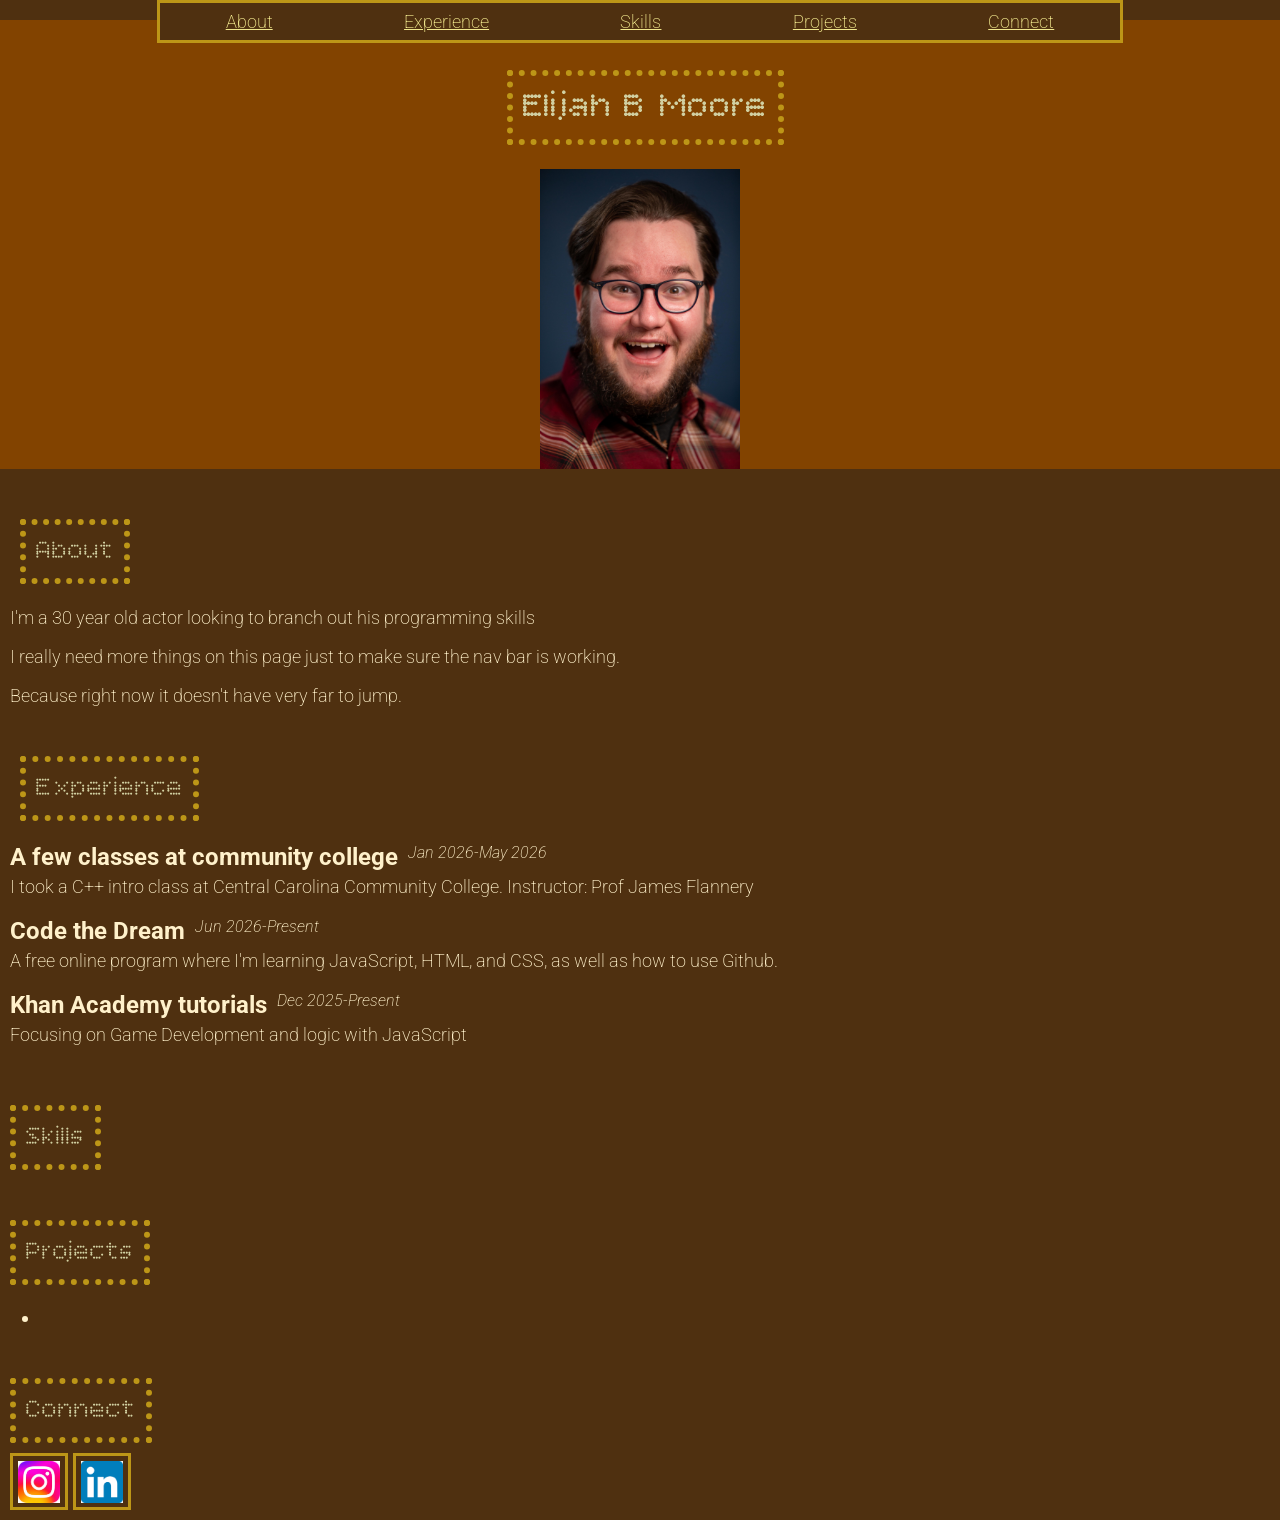
==== index.html @ 17578861 "Major changes to format, experience, contact, navbar." ====
<!DOCTYPE html>
<html>
    <head>
        <title> Elijah B Moore's Portfolio</title>
        <meta name="description" content="The first website made with CTD">
        <meta name="author" content="Elijah B Moore">
        <link href="css/index.css" rel="stylesheet">
        <link href="https://fonts.googleapis.com/css2?family=Bitcount+Prop+Single:wght@100..900&display=swap" rel="stylesheet">
        <link href="https://fonts.googleapis.com/css2?family=Roboto:ital,wght@0,100..900;1,100..900&display=swap" rel="stylesheet">
        
    </head>
    <body>
        <div class="header">
            <h1 class="sectionHeading"> Elijah B Moore</h1>
            <nav class="navbar">
            <div><a href="#About">About</a></div>
            <div><a href="#Experience">Experience</a></div>
            <div><a href="#Skills">Skills</a></div>
            <div><a href="#Projects">Projects</a></div>
            <div><a href="#Connect">Connect</a></div>
            </nav>
            <img src="pictures\6T5A7330.jpg" alt="Elijah Headshot" width="200" height="300">
        </div>

        <div class="main">
            <section id="About">
                <h2 class="sectionHeading">About</h2>
                <p>I'm a 30 year old actor looking to branch out his programming skills</p>
                <p> I really need more things on this page just to make sure the nav bar is working.</p>
                <p> Because right now it doesn't have very far to jump.</p>
            </section>
            <div >
            <section id="Experience">
                <h2 class="sectionHeading">Experience</h2>
                <div  class="experience">
                    <div class="indExperience">
                        <div  class="experienceTitle">A few classes at community college</div>
                        <div class="experienceDates">Jan 2026-May 2026</div>
                        <div class="experienceDesc">I took a C++ intro class at Central Carolina Community College. Instructor: Prof James Flannery</div>
                    </div>
                    <div class="indExperience">
                        <div  class="experienceTitle">Code the Dream</div>
                        <div class="experienceDates">Jun 2026-Present</div>
                        <div class="experienceDesc">A free online program where I'm learning JavaScript, HTML, and CSS, as well as how to use Github.</div>
                    </div>
                    <div class="indExperience">
                        <div  class="experienceTitle">Khan Academy tutorials</div>
                        <div class="experienceDates">Dec 2025-Present</div>
                        <div class="experienceDesc">Focusing on Game Development and logic with JavaScript</div>
                    </div>
                </div>
            </section>
            </div>
        </div>

        <div class="Skills">
            <section id="Skills">
                <h2 class="sectionHeading">Skills</h2>
            </section>
        </div>

        <div class="Projects">
            <section id="Projects">
                <h2 class="sectionHeading">Projects</h2>
                <ul>
                    <li></li>
                </ul>
            </section>
        </div>
        
        <section id="Connect">
            <h2 class="sectionHeading" id="connectHeading">Connect</h2>
            <div id="connectLinks">
            <a href="https://www.instagram.com/elijah.b.moore/?hl=en"><img src="pictures/insta logo.jpg" alt="Instagram" style="width:42px;height:42px;"></a>
            <a href="https://www.linkedin.com/in/elijahm/"><img src="pictures/linkedin logo.png" alt="Linkedin" style="width:42px;height:42px;"></a>
            </div>
        </section>
    </body>
</html>
---- css/index.css ----
body {
    background-color: #4F3010;
    margin:0;
    color: #fff1cb;
    font-family: "Roboto", sans-serif;
    font-optical-sizing: auto;
    font-size:large;
    font-weight: 200;
    font-style: normal;
    font-variation-settings: "wdth" 100;
}
a {
    color: khaki;
}
h1{
    font-family:"Bitcount Prop Single", system-ui;
    text-align:center;
    margin-left: 50px;
    font-weight:400;
}

h2{
    font-family:"Bitcount Prop Single", system-ui;
    font-weight:300;
    margin-left: 50px;
}

#connectHeading{
    margin-bottom:5px;
}

#connectLinks{
    display:flex;
    margin:10px;
}

#connectLinks > a{
    padding:5px;
    padding-bottom:0;
    margin-right:5px;

    border-color:#bd9617;
    border-width:2;
    border-style:solid;
    width:fit-content;
}

.sectionHeading{
    width:fit-content;
    color:rgb(209, 208, 162);
    border-color:#bd9617;
    border-width:6px;
    border-style: dotted;
    padding:10px;
    margin-top:50px;
    margin-left:10px;

}

.header{
    background-color: #824300;
    align-items:center;
    display:flex;
    flex-direction:column;
    margin-top:20px;
}
.main{
    margin-left:10px;
}

/* Container for individual experiences */
.indExperience{
    display:flex;
    margin-bottom:10px;
    flex-wrap:wrap;
    width:800px;
}

.experienceTitle{
    font-weight:bold;
    font-size:24px;
    padding-right:10px;
    margin-bottom:5px;
}
.experienceDates{
    font-style:italic;
    font-size: 16px;
}
 .experienceDesc{

    margin-bottom:10px;
 }

.navbar{
    display: flex;
    background-color:#4F3010;
    justify-content: space-around;
    border-color:#bd9617;
    border-width:2;
    border-style:solid;

    position:fixed;
    top:0;
    width:75%;
}
.navbar > div{
    border-color:#4F3010;
    border-width:1;
    border-style:solid;
    padding:5px 10px;;
}
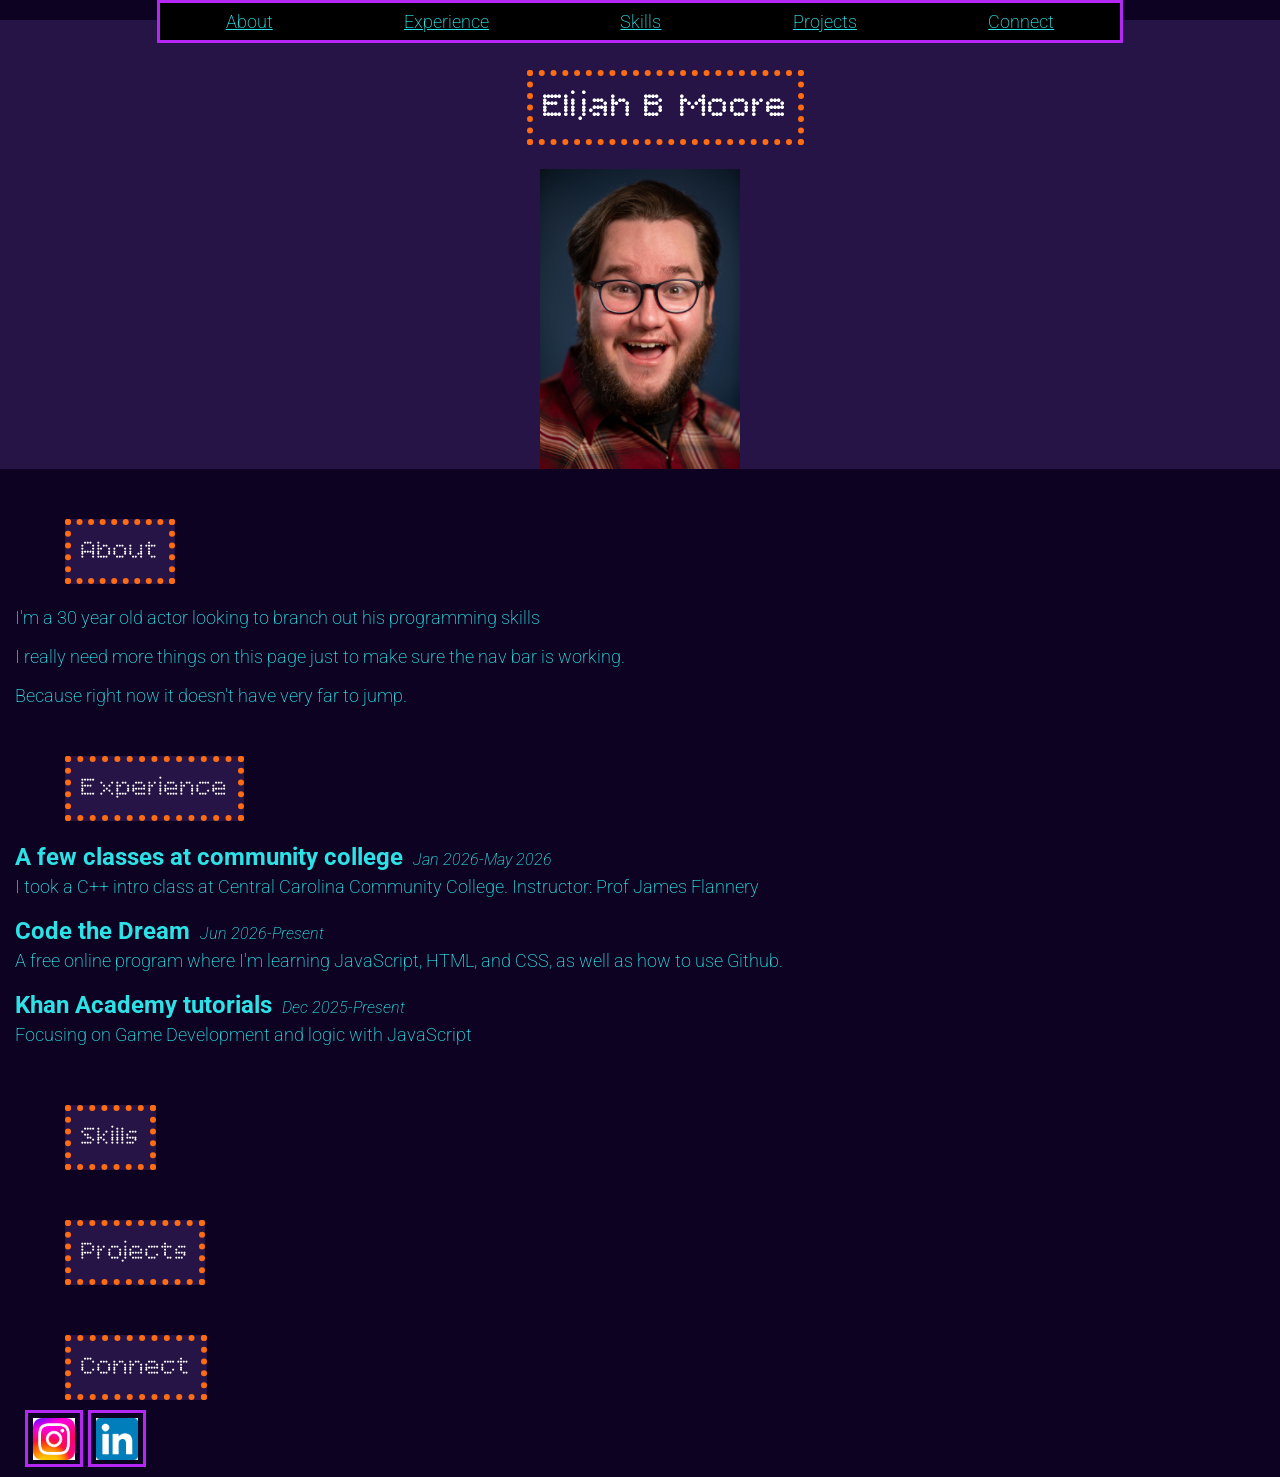
==== commit 5ae54068: "changed color scheme, fixed margins" ====
--- a/index.html
+++ b/index.html
@@ -51,7 +51,7 @@
                 </div>
             </section>
             </div>
-        </div>
+        
 
         <div class="Skills">
             <section id="Skills">
@@ -63,7 +63,6 @@
             <section id="Projects">
                 <h2 class="sectionHeading">Projects</h2>
                 <ul>
-                    <li></li>
                 </ul>
             </section>
         </div>
@@ -75,5 +74,6 @@
             <a href="https://www.linkedin.com/in/elijahm/"><img src="pictures/linkedin logo.png" alt="Linkedin" style="width:42px;height:42px;"></a>
             </div>
         </section>
+        </div>
     </body>
 </html>
--- a/css/index.css
+++ b/css/index.css
@@ -1,7 +1,7 @@
 body {
-    background-color: #4F3010;
+    background-color: #0D0221;
     margin:0;
-    color: #fff1cb;
+    color: #2DE2E6;
     font-family: "Roboto", sans-serif;
     font-optical-sizing: auto;
     font-size:large;
@@ -10,13 +10,14 @@
     font-variation-settings: "wdth" 100;
 }
 a {
-    color: khaki;
+    color: #2DE2E6;
 }
 h1{
     font-family:"Bitcount Prop Single", system-ui;
     text-align:center;
     margin-left: 50px;
     font-weight:400;
+    
 }
 
 h2{
@@ -39,7 +40,7 @@
     padding-bottom:0;
     margin-right:5px;
 
-    border-color:#bd9617;
+    border-color:#B527F2;
     border-width:2;
     border-style:solid;
     width:fit-content;
@@ -47,25 +48,27 @@
 
 .sectionHeading{
     width:fit-content;
-    color:rgb(209, 208, 162);
-    border-color:#bd9617;
+    background-color:#261447;
+    color:white;
+    border-color:#FF6C11;
     border-width:6px;
     border-style: dotted;
     padding:10px;
     margin-top:50px;
-    margin-left:10px;
+
 
 }
 
+.main{
+        margin-left:15px;
+}
+
 .header{
-    background-color: #824300;
+    background-color: #261447;
     align-items:center;
     display:flex;
     flex-direction:column;
     margin-top:20px;
-}
-.main{
-    margin-left:10px;
 }
 
 /* Container for individual experiences */
@@ -74,6 +77,7 @@
     margin-bottom:10px;
     flex-wrap:wrap;
     width:800px;
+
 }
 
 .experienceTitle{
@@ -85,6 +89,7 @@
 .experienceDates{
     font-style:italic;
     font-size: 16px;
+    padding-top:7px;
 }
  .experienceDesc{
 
@@ -93,9 +98,9 @@
 
 .navbar{
     display: flex;
-    background-color:#4F3010;
+    background-color:black;
     justify-content: space-around;
-    border-color:#bd9617;
+    border-color:#B527F2;
     border-width:2;
     border-style:solid;
 
@@ -104,7 +109,7 @@
     width:75%;
 }
 .navbar > div{
-    border-color:#4F3010;
+    border-color:black;
     border-width:1;
     border-style:solid;
     padding:5px 10px;;
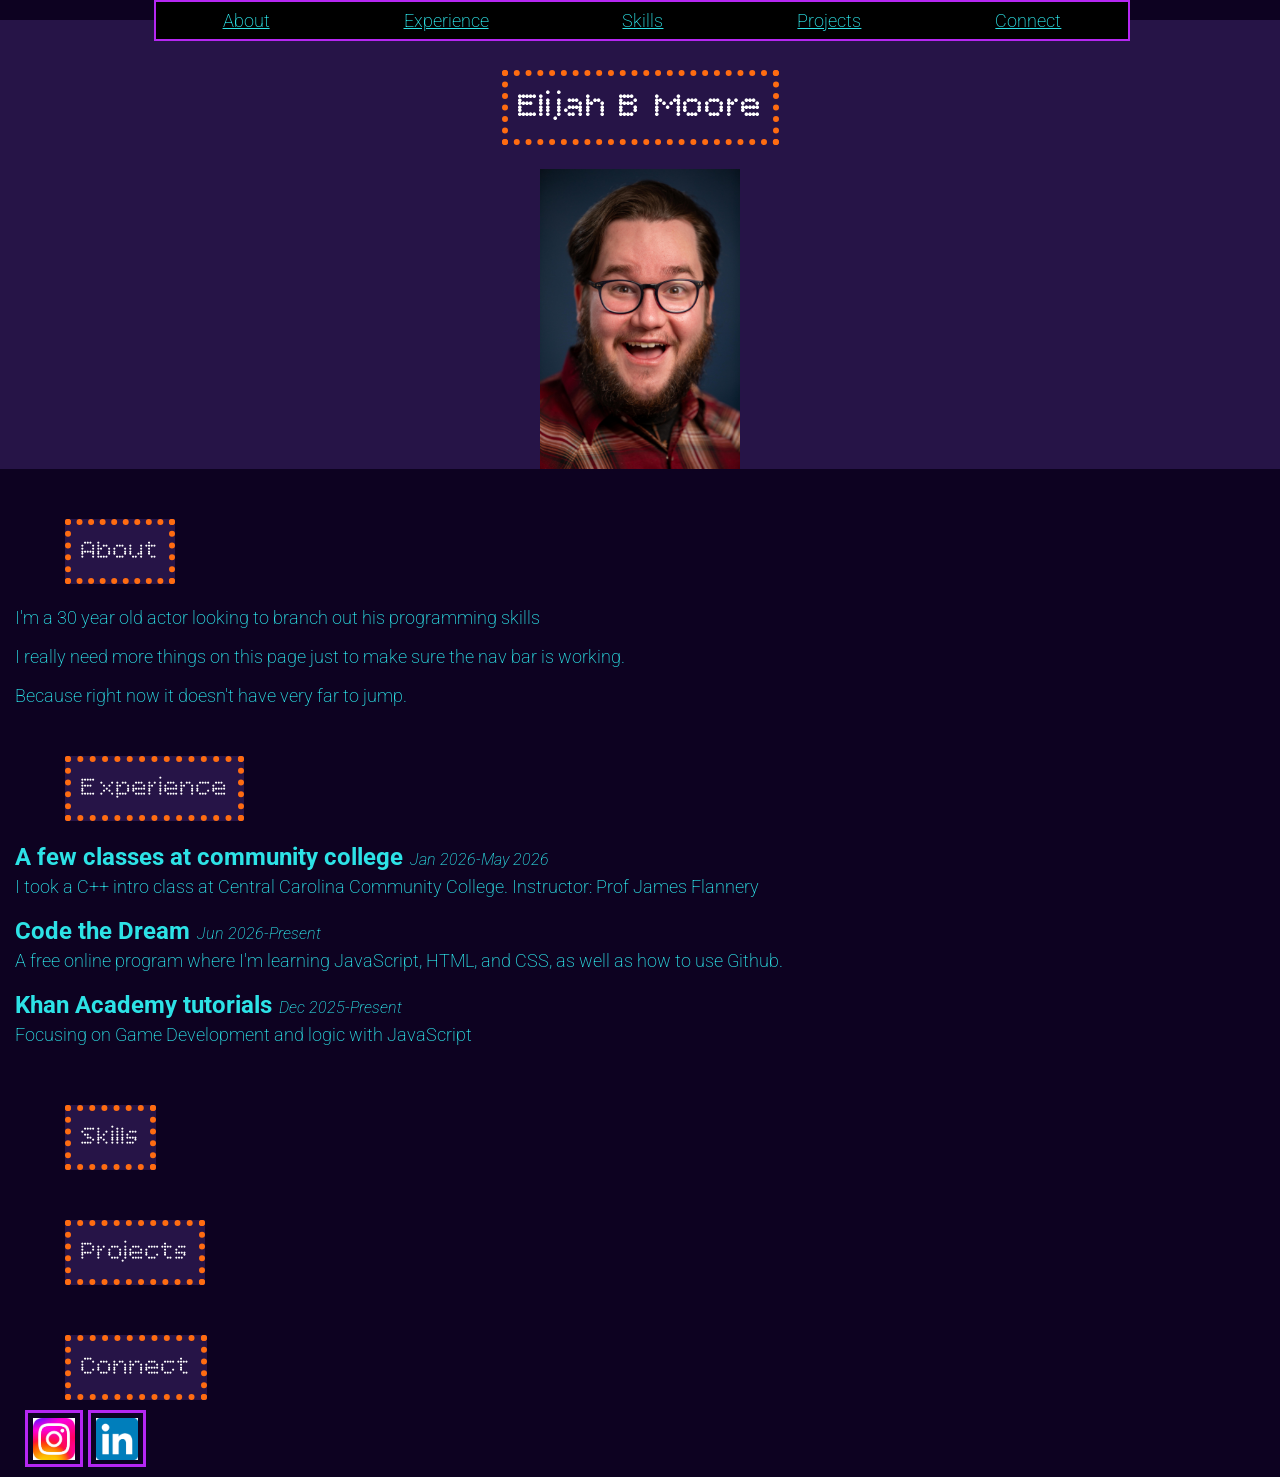
==== commit f928915d: "small changes" ====
--- a/index.html
+++ b/index.html
@@ -70,8 +70,8 @@
         <section id="Connect">
             <h2 class="sectionHeading" id="connectHeading">Connect</h2>
             <div id="connectLinks">
-            <a href="https://www.instagram.com/elijah.b.moore/?hl=en"><img src="pictures/insta logo.jpg" alt="Instagram" style="width:42px;height:42px;"></a>
-            <a href="https://www.linkedin.com/in/elijahm/"><img src="pictures/linkedin logo.png" alt="Linkedin" style="width:42px;height:42px;"></a>
+            <a href="https://www.instagram.com/elijah.b.moore/?hl=en" target="_blank" rel="noopener noreferrer"><img src="pictures/insta logo.jpg" alt="Instagram" style="width:42px;height:42px;"></a>
+            <a href="https://www.linkedin.com/in/elijahm/" target="_blank" rel="noopener noreferrer"><img src="pictures/linkedin logo.png" alt="Linkedin" style="width:42px;height:42px;"></a>
             </div>
         </section>
         </div>
--- a/css/index.css
+++ b/css/index.css
@@ -1,3 +1,9 @@
+/* COLOR PALETTE
+Header: purple/#261447
+Body Background: Dark Purple/#0D0221
+Box borders: Orange/ #FF6C11
+body text: Cyan/ #2De2E6 */
+
 body {
     background-color: #0D0221;
     margin:0;
@@ -15,7 +21,6 @@
 h1{
     font-family:"Bitcount Prop Single", system-ui;
     text-align:center;
-    margin-left: 50px;
     font-weight:400;
     
 }
@@ -83,7 +88,7 @@
 .experienceTitle{
     font-weight:bold;
     font-size:24px;
-    padding-right:10px;
+    padding-right:7px;
     margin-bottom:5px;
 }
 .experienceDates{
@@ -98,15 +103,17 @@
 
 .navbar{
     display: flex;
+    align-items: center;
     background-color:black;
     justify-content: space-around;
     border-color:#B527F2;
-    border-width:2;
+    border-width:2px;
     border-style:solid;
 
     position:fixed;
     top:0;
-    width:75%;
+    width:76%;
+    left:12%;
 }
 .navbar > div{
     border-color:black;
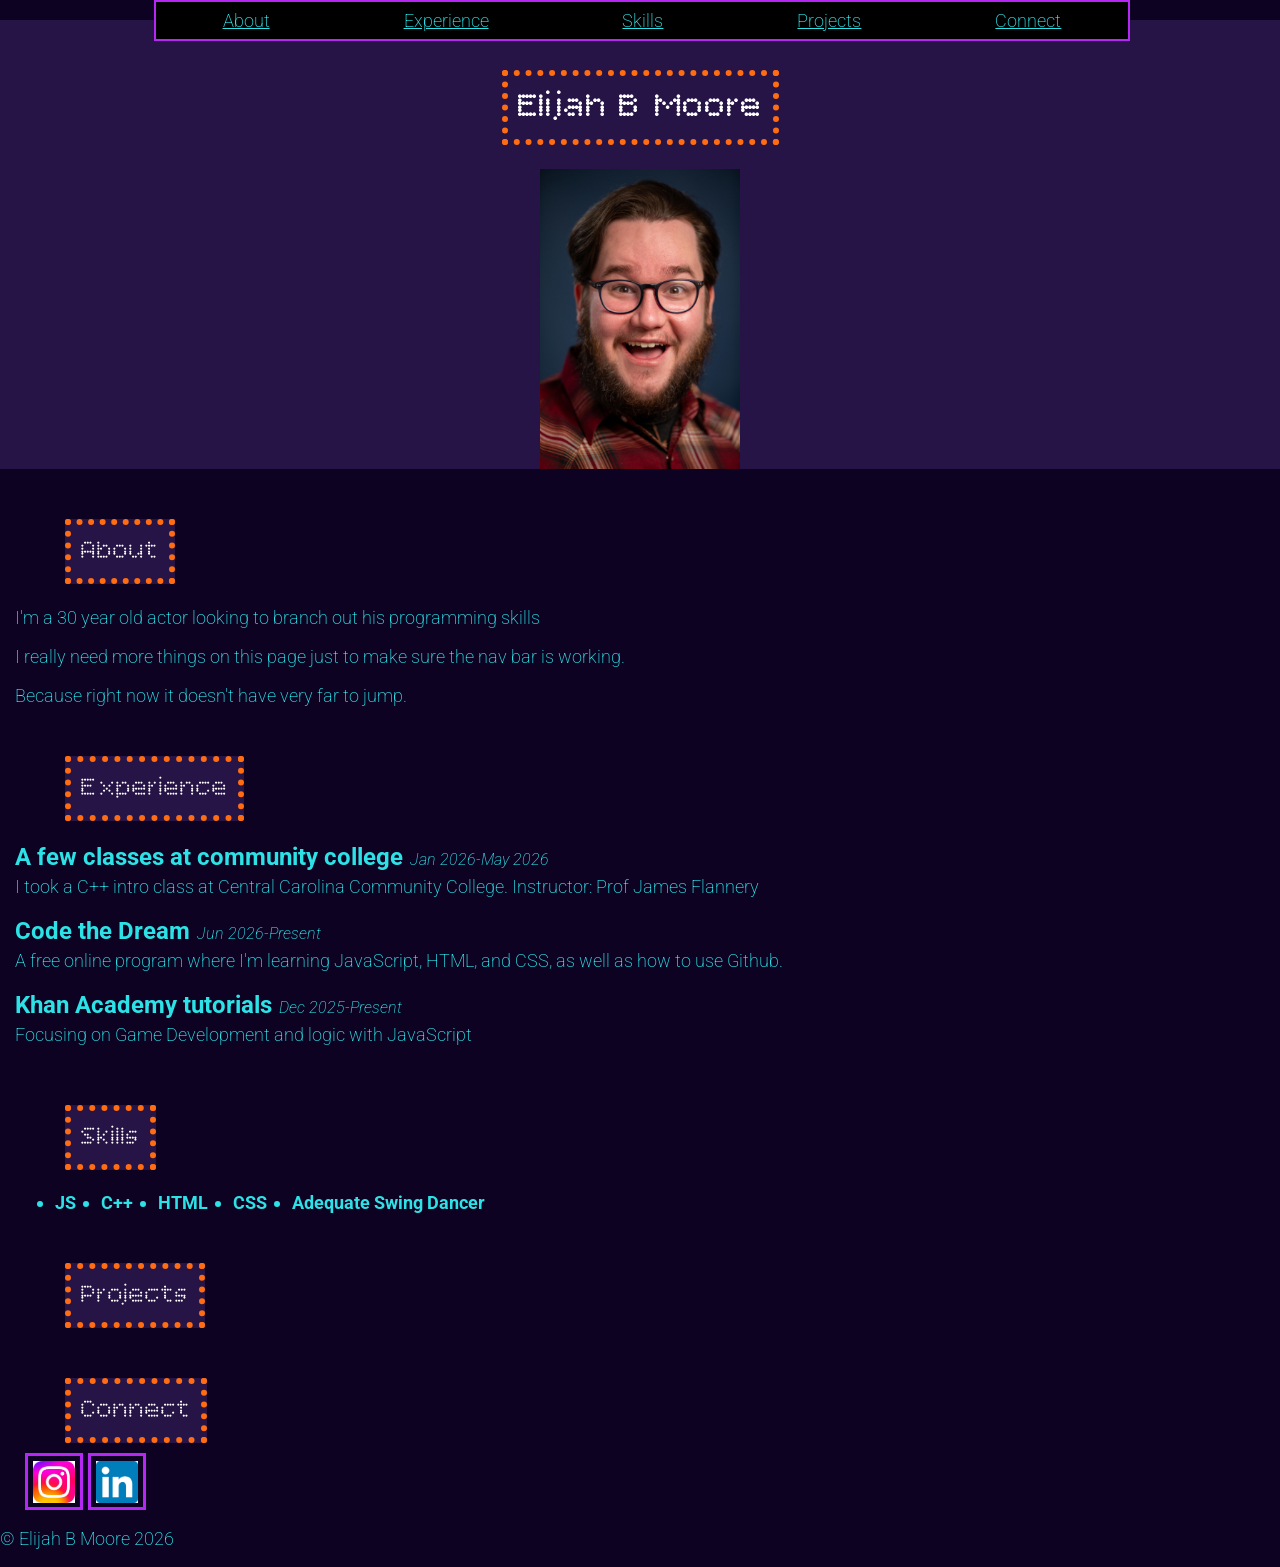
==== commit ba167cf8: "created footer, added skills to skills, updated flexboxes for skills and experience" ====
--- a/index.html
+++ b/index.html
@@ -34,19 +34,31 @@
                 <h2 class="sectionHeading">Experience</h2>
                 <div  class="experience">
                     <div class="indExperience">
-                        <div  class="experienceTitle">A few classes at community college</div>
-                        <div class="experienceDates">Jan 2026-May 2026</div>
-                        <div class="experienceDesc">I took a C++ intro class at Central Carolina Community College. Instructor: Prof James Flannery</div>
+                        <div class="row">
+                            <div  class="experienceTitle">A few classes at community college</div>
+                            <div class="experienceDates">Jan 2026-May 2026</div>
+                        </div>
+                        <div class="column">
+                            <div class="experienceDesc">I took a C++ intro class at Central Carolina Community College. Instructor: Prof James Flannery</div>
+                        </div>
                     </div>
                     <div class="indExperience">
-                        <div  class="experienceTitle">Code the Dream</div>
-                        <div class="experienceDates">Jun 2026-Present</div>
-                        <div class="experienceDesc">A free online program where I'm learning JavaScript, HTML, and CSS, as well as how to use Github.</div>
+                        <div class="row">
+                            <div  class="experienceTitle">Code the Dream</div>
+                            <div class="experienceDates">Jun 2026-Present</div>
+                        </div>
+                        <div class="column">
+                            <div class="experienceDesc">A free online program where I'm learning JavaScript, HTML, and CSS, as well as how to use Github.</div>
+                        </div>
                     </div>
                     <div class="indExperience">
+                        <div class="row">
                         <div  class="experienceTitle">Khan Academy tutorials</div>
                         <div class="experienceDates">Dec 2025-Present</div>
+                        </div>
+                        <div class="column">
                         <div class="experienceDesc">Focusing on Game Development and logic with JavaScript</div>
+                        </div>
                     </div>
                 </div>
             </section>
@@ -56,6 +68,8 @@
         <div class="Skills">
             <section id="Skills">
                 <h2 class="sectionHeading">Skills</h2>
+                <ul>
+                </ul>
             </section>
         </div>
 
@@ -75,5 +89,9 @@
             </div>
         </section>
         </div>
+
+        <footer></footer>
+
+        <script src="js/index.js"></script>
     </body>
 </html>
--- a/css/index.css
+++ b/css/index.css
@@ -81,7 +81,7 @@
     display:flex;
     margin-bottom:10px;
     flex-wrap:wrap;
-    width:800px;
+    width:100%;
 
 }
 
@@ -99,6 +99,18 @@
  .experienceDesc{
 
     margin-bottom:10px;
+ }
+ .row{
+    display:flex;
+    flex-direction:row;
+    flex-wrap:wrap;
+    width:100%;
+ }
+ .column{
+    display:flex;
+    flex-direction: column;
+    flex-basis:100%;
+    flex: 1;
  }
 
 .navbar{
@@ -120,4 +132,13 @@
     border-width:1;
     border-style:solid;
     padding:5px 10px;;
+}
+
+#Skills > ul{
+    display:flex;
+    flex-direction: row;
+    flex-wrap: wrap;
+    gap:25px;
+    width:100%;
+    font-weight:bold;
 }
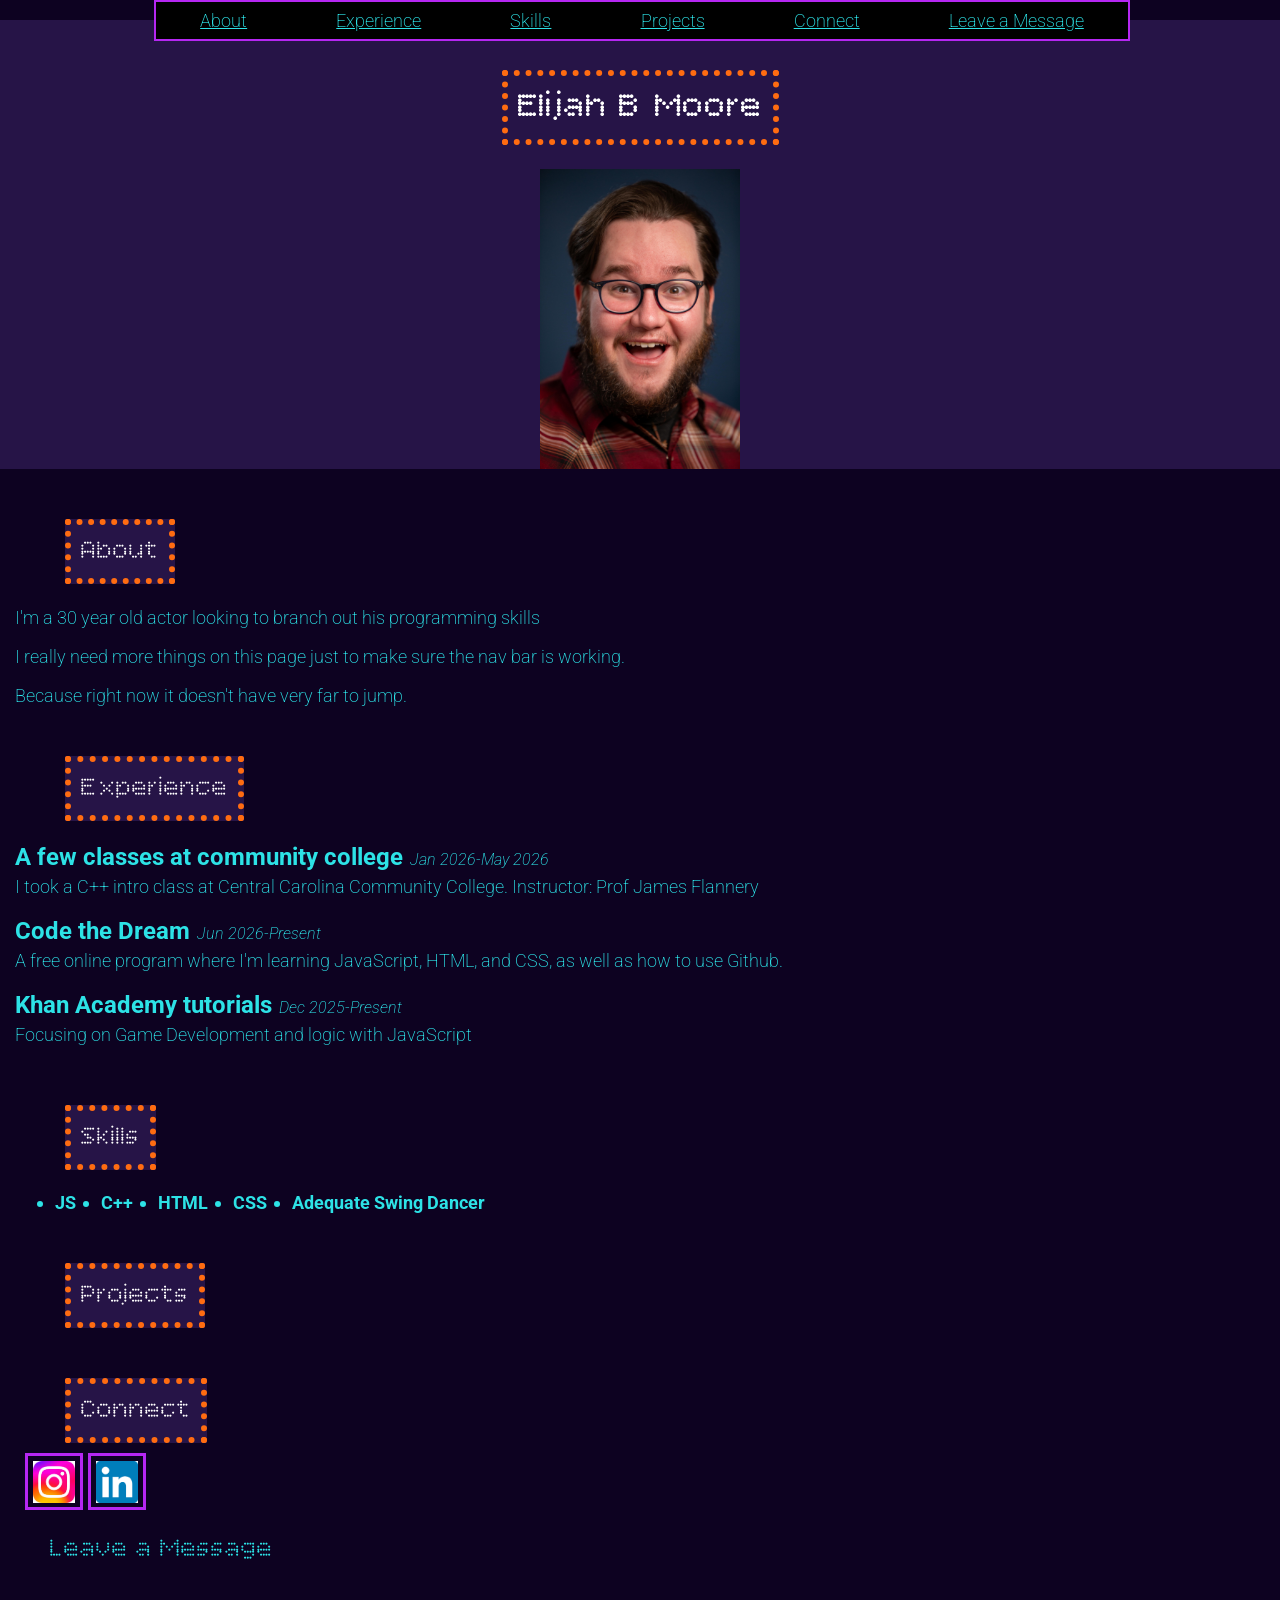
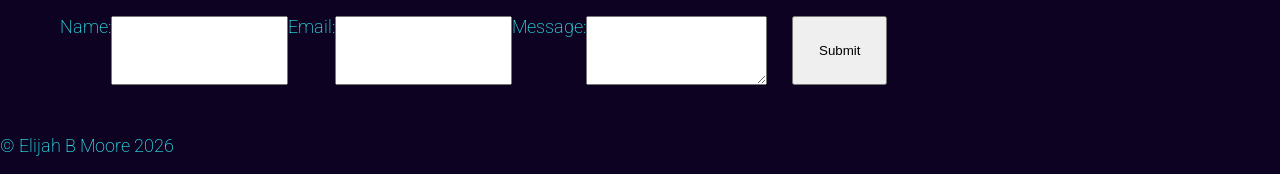
==== commit 8ef2daad: "added message form" ====
--- a/index.html
+++ b/index.html
@@ -7,6 +7,7 @@
         <link href="css/index.css" rel="stylesheet">
         <link href="https://fonts.googleapis.com/css2?family=Bitcount+Prop+Single:wght@100..900&display=swap" rel="stylesheet">
         <link href="https://fonts.googleapis.com/css2?family=Roboto:ital,wght@0,100..900;1,100..900&display=swap" rel="stylesheet">
+        <link rel="shortcut icon" href="data:image/x-icon;," type="image/x-icon">
         
     </head>
     <body>
@@ -18,6 +19,7 @@
             <div><a href="#Skills">Skills</a></div>
             <div><a href="#Projects">Projects</a></div>
             <div><a href="#Connect">Connect</a></div>
+            <div><a href="#Leave a Message">Leave a Message</a></div>
             </nav>
             <img src="pictures\6T5A7330.jpg" alt="Elijah Headshot" width="200" height="300">
         </div>
@@ -84,11 +86,36 @@
         <section id="Connect">
             <h2 class="sectionHeading" id="connectHeading">Connect</h2>
             <div id="connectLinks">
-            <a href="https://www.instagram.com/elijah.b.moore/?hl=en" target="_blank" rel="noopener noreferrer"><img src="pictures/insta logo.jpg" alt="Instagram" style="width:42px;height:42px;"></a>
-            <a href="https://www.linkedin.com/in/elijahm/" target="_blank" rel="noopener noreferrer"><img src="pictures/linkedin logo.png" alt="Linkedin" style="width:42px;height:42px;"></a>
+                <a href="https://www.instagram.com/elijah.b.moore/?hl=en" target="_blank" rel="noopener noreferrer"><img src="pictures/insta logo.jpg" alt="Instagram" style="width:42px;height:42px;"></a>
+                <a href="https://www.linkedin.com/in/elijahm/" target="_blank" rel="noopener noreferrer"><img src="pictures/linkedin logo.png" alt="Linkedin" style="width:42px;height:42px;"></a>
             </div>
         </section>
         </div>
+
+        <section id="Leave_a_Message">
+            <h2>Leave a Message</h2>
+            <form name="leave_message">
+                <label for="usersName">Name: </label>
+                <br>
+                <input type="text" name="usersName" required="true">
+                <br>
+                <label for="usersEmail">Email:</label>
+                <br>
+                <input type="email" name="usersEmail" required ="true">
+                <br>
+                <label for="usersMessage">Message: </label>
+                <br>
+                <textarea name="usersMessage" required="true" id="usersMessage"></textarea>
+                <button type="submit">Submit</button>
+            </form>
+        </section>
+
+        <section id="messages">
+            <h2>Messages</h2>
+            <ul>
+
+            </ul>
+        </section>
 
         <footer></footer>
 
--- a/css/index.css
+++ b/css/index.css
@@ -37,7 +37,8 @@
 
 #connectLinks{
     display:flex;
-    margin:10px;
+    margin: 10px;
+    
 }
 
 #connectLinks > a{
@@ -65,7 +66,7 @@
 }
 
 .main{
-        margin-left:15px;
+    margin-left:15px;
 }
 
 .header{
@@ -76,13 +77,13 @@
     margin-top:20px;
 }
 
+
 /* Container for individual experiences */
 .indExperience{
     display:flex;
     margin-bottom:10px;
     flex-wrap:wrap;
     width:100%;
-
 }
 
 .experienceTitle{
@@ -141,4 +142,21 @@
     gap:25px;
     width:100%;
     font-weight:bold;
+}
+
+#Leave_a_Message > label{
+    padding: 50px;
+    margin: 50px;
+}
+
+#Leave_a_Message > form{
+    display: flex;
+    flex-direction: row;
+    padding-left:10px;
+    margin: 50px;
+}
+#Leave_a_Message > form > button{
+    size: 25px;
+    padding:25px;
+    margin-left: 25px;
 }
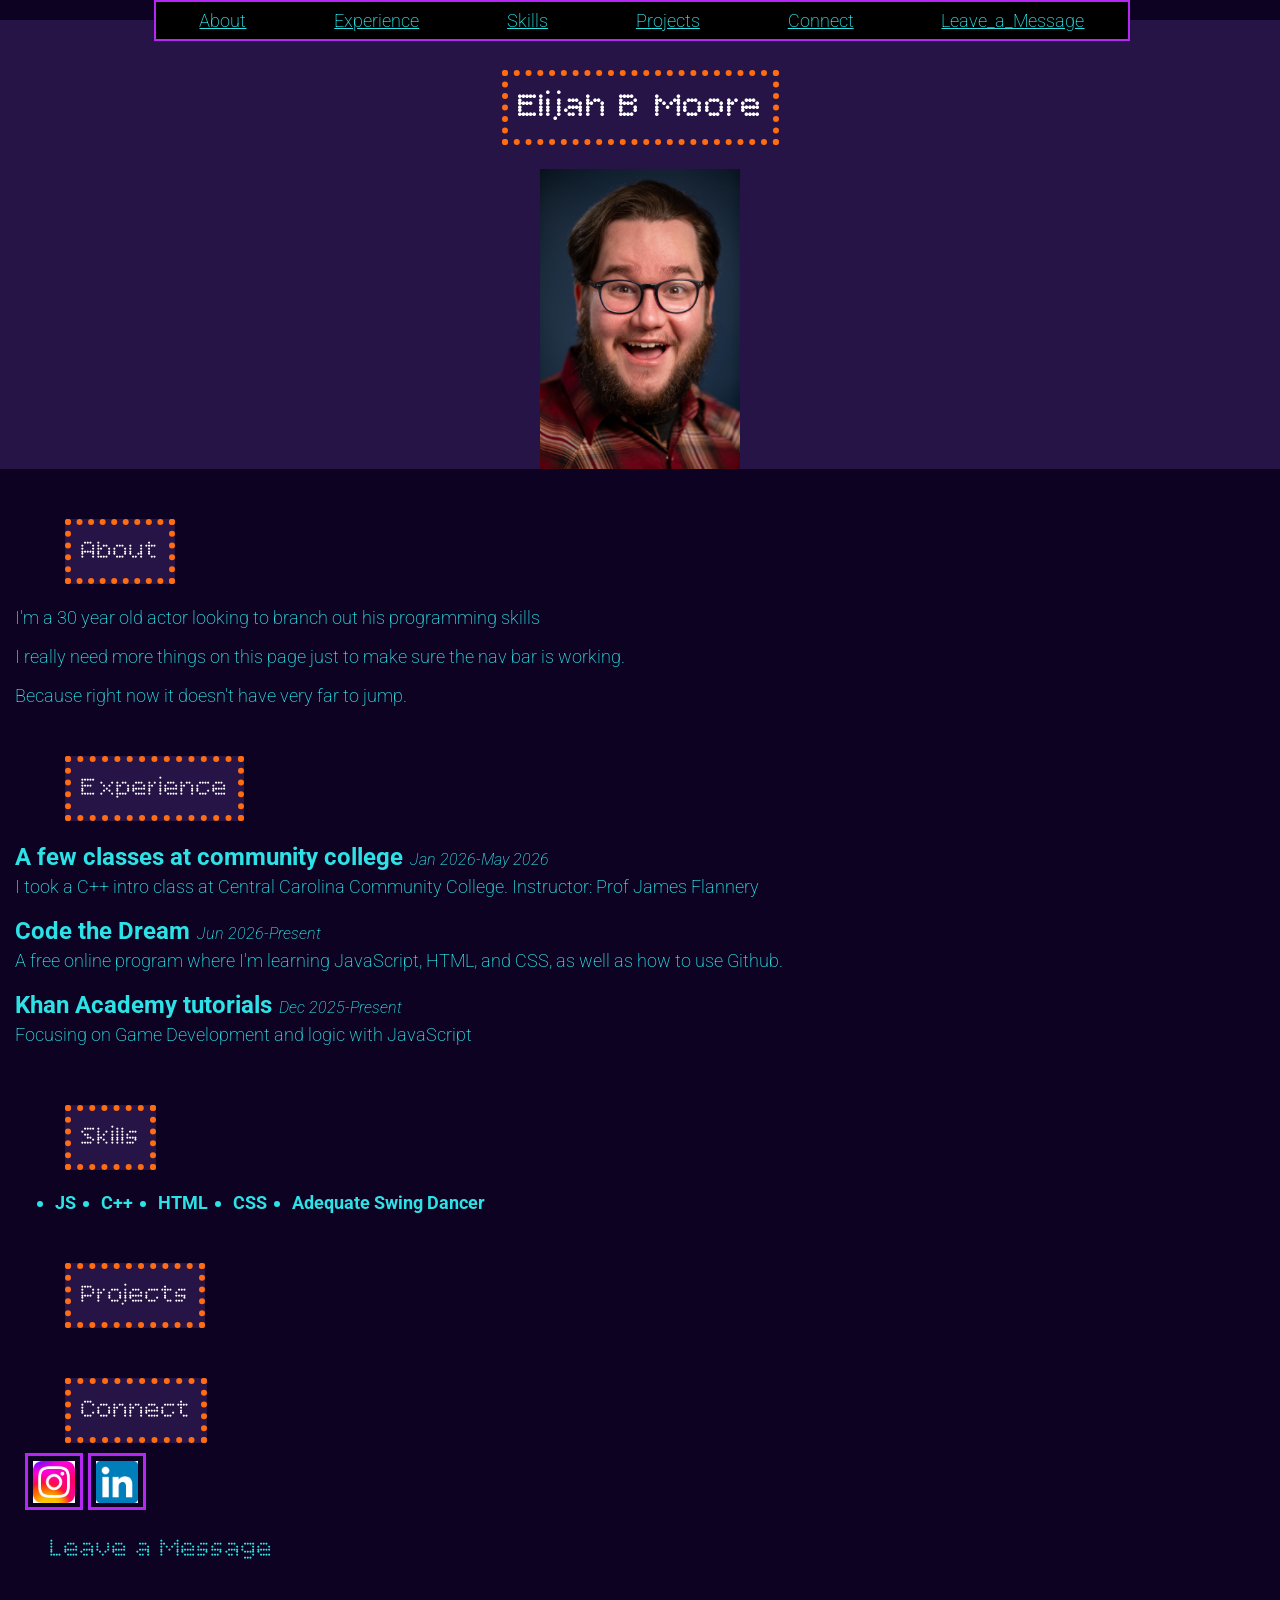
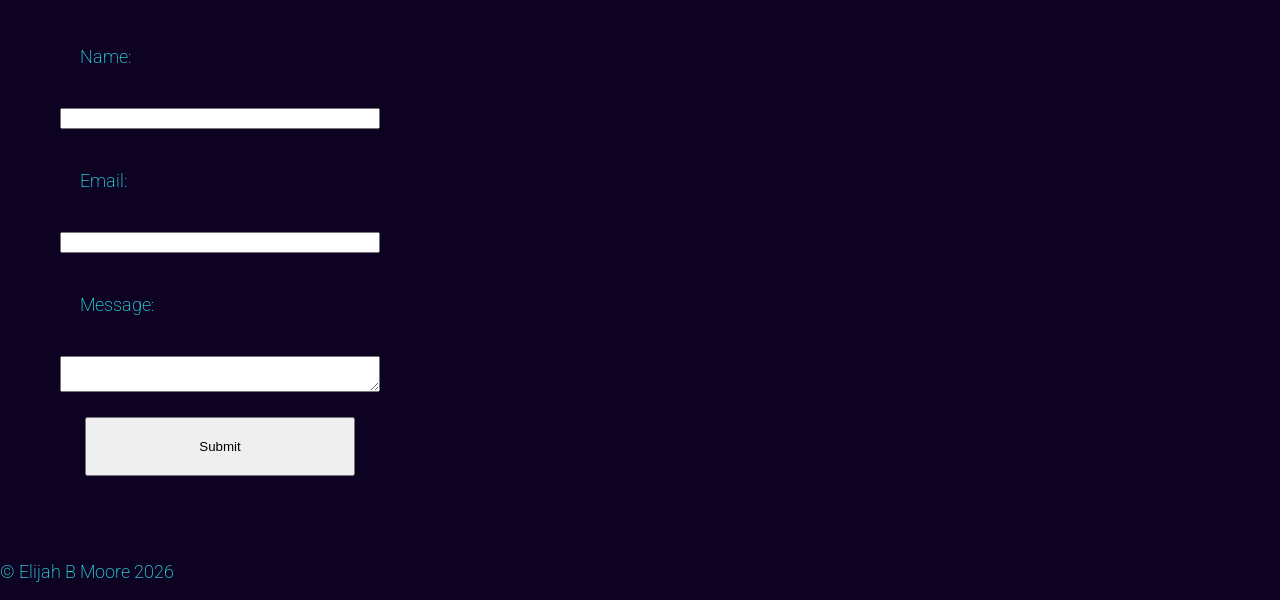
==== commit be5718e5: "More error fixes" ====
--- a/index.html
+++ b/index.html
@@ -19,7 +19,7 @@
             <div><a href="#Skills">Skills</a></div>
             <div><a href="#Projects">Projects</a></div>
             <div><a href="#Connect">Connect</a></div>
-            <div><a href="#Leave a Message">Leave a Message</a></div>
+            <div><a href="#Leave_a_Message">Leave_a_Message</a></div>
             </nav>
             <img src="pictures\6T5A7330.jpg" alt="Elijah Headshot" width="200" height="300">
         </div>
@@ -97,15 +97,15 @@
             <form name="leave_message">
                 <label for="usersName">Name: </label>
                 <br>
-                <input type="text" name="usersName" required="true">
+                <input id="usersName" type="text" name="usersName" required=true>
                 <br>
                 <label for="usersEmail">Email:</label>
                 <br>
-                <input type="email" name="usersEmail" required ="true">
+                <input id="usersEmail" type="email" name="usersEmail" required =true>
                 <br>
                 <label for="usersMessage">Message: </label>
                 <br>
-                <textarea name="usersMessage" required="true" id="usersMessage"></textarea>
+                <textarea name="usersMessage" required=true></textarea>
                 <button type="submit">Submit</button>
             </form>
         </section>
--- a/css/index.css
+++ b/css/index.css
@@ -144,19 +144,20 @@
     font-weight:bold;
 }
 
-#Leave_a_Message > label{
-    padding: 50px;
-    margin: 50px;
+#Leave_a_Message > form > label{
+    padding: 10px;
+    margin: 10px;
 }
 
 #Leave_a_Message > form{
     display: flex;
-    flex-direction: row;
-    padding-left:10px;
+    flex-direction: column;
+    width:25%;
+    padding:10px;
     margin: 50px;
 }
 #Leave_a_Message > form > button{
-    size: 25px;
-    padding:25px;
-    margin-left: 25px;
+    size: 10px;
+    padding:20px;
+    margin: 25px;
 }
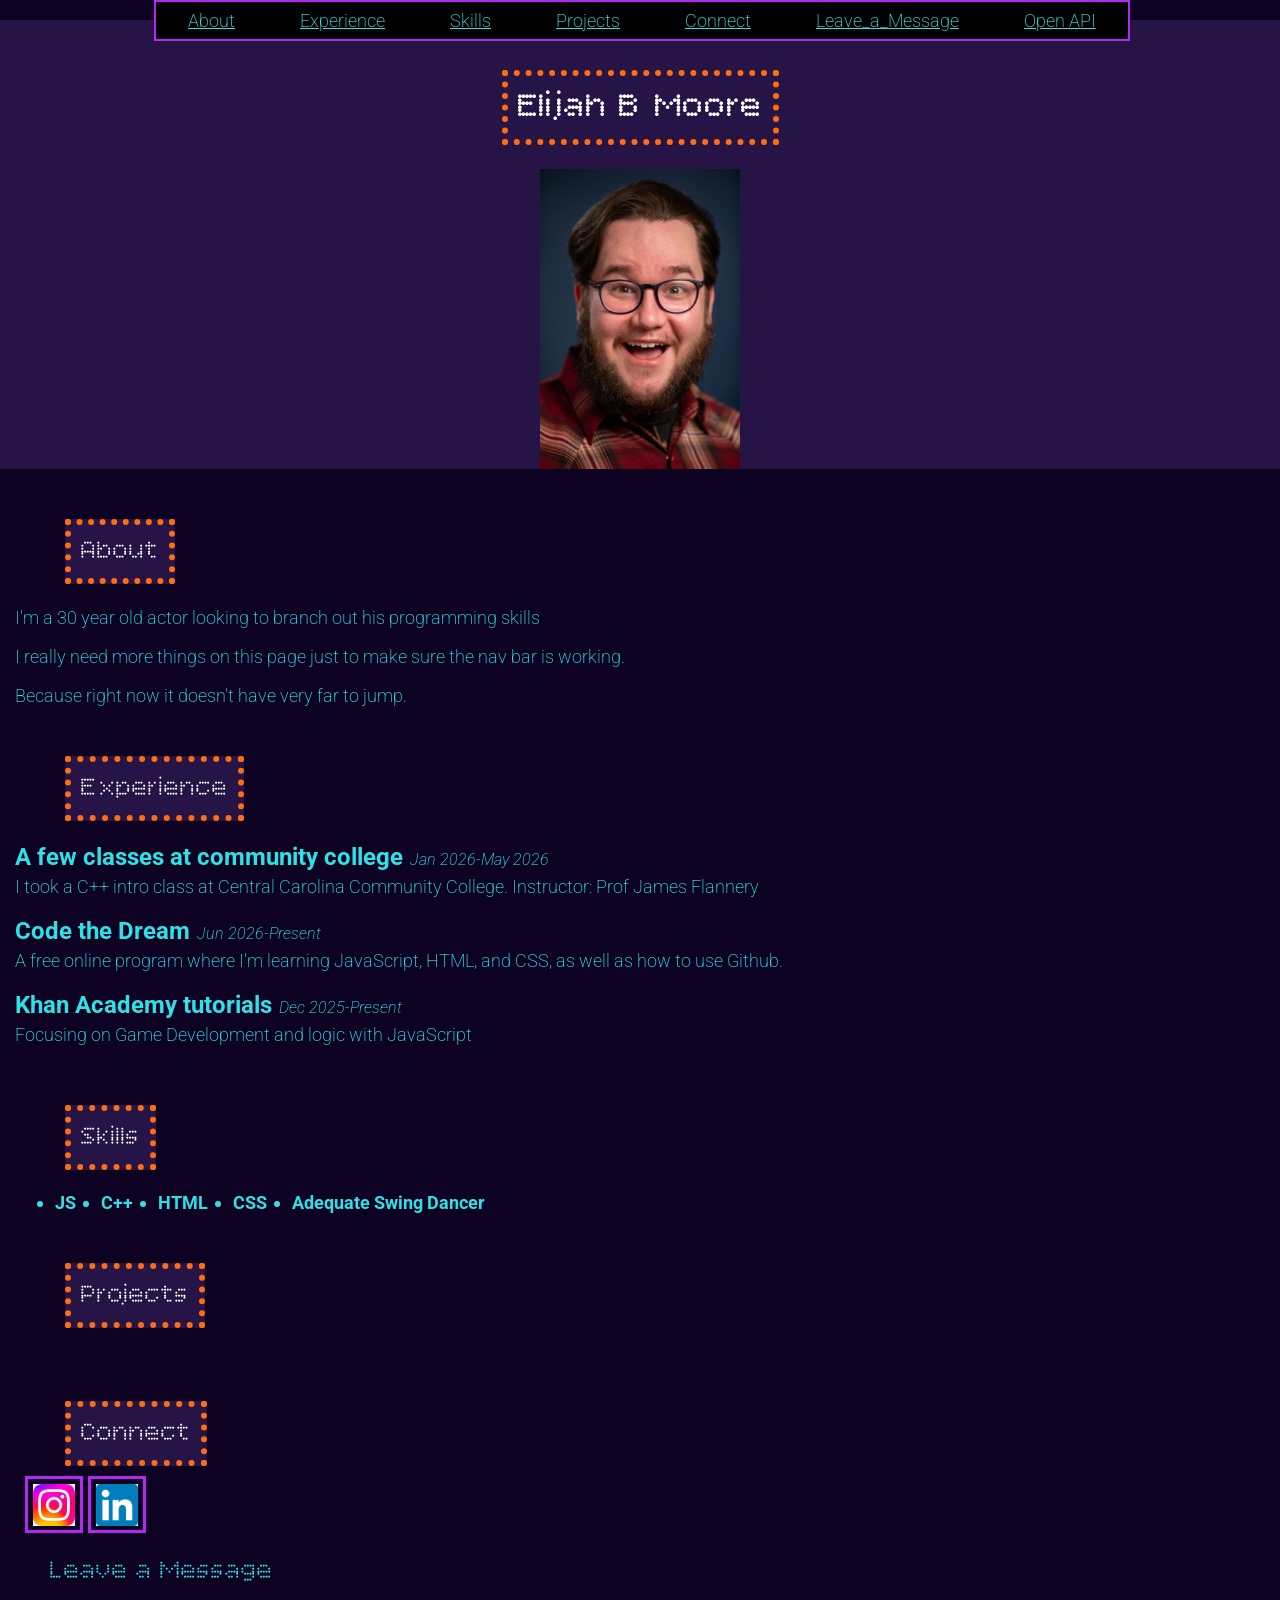
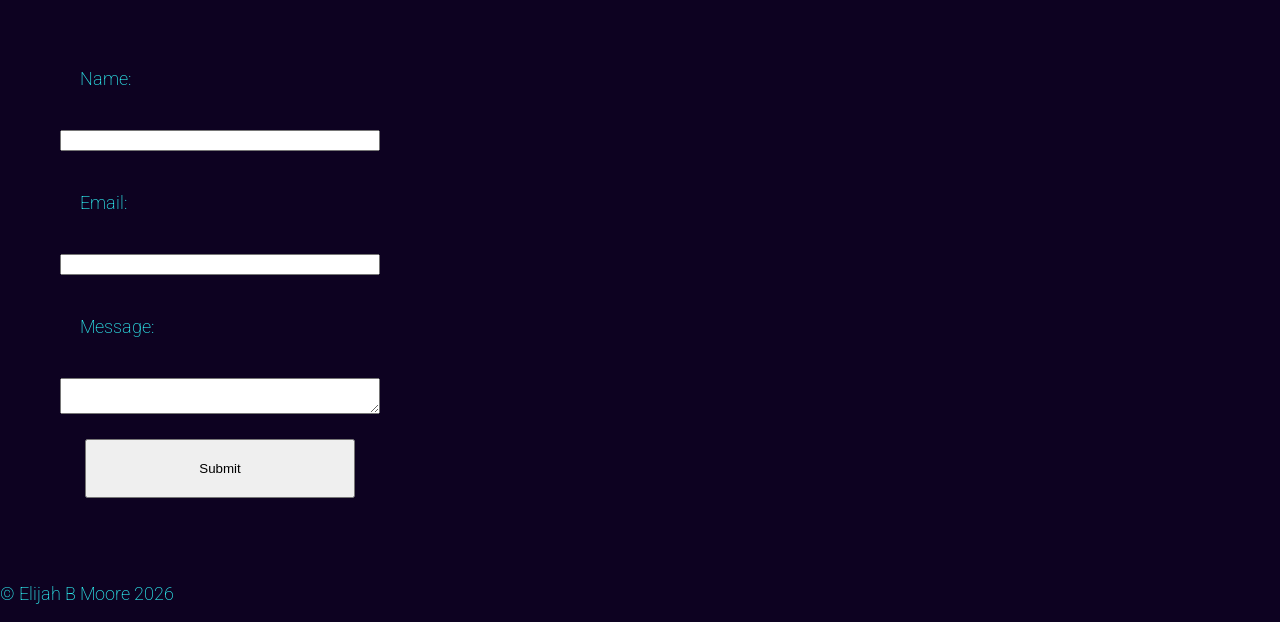
==== commit bae0f296: "Added open api form, needs feedback" ====
--- a/index.html
+++ b/index.html
@@ -20,6 +20,7 @@
             <div><a href="#Projects">Projects</a></div>
             <div><a href="#Connect">Connect</a></div>
             <div><a href="#Leave_a_Message">Leave_a_Message</a></div>
+            <div><a href="openapi.html">Open API</a></div>
             </nav>
             <img src="pictures\6T5A7330.jpg" alt="Elijah Headshot" width="200" height="300">
         </div>
--- a/css/index.css
+++ b/css/index.css
@@ -160,4 +160,37 @@
     size: 10px;
     padding:20px;
     margin: 25px;
+}
+#Projects > ul {
+    display:flex;
+    flex-direction: row;
+    flex-wrap: wrap;
+    gap:25px;
+    width:100%;
+    font-weight:bold;
+}
+.openAPIMain {
+    display:flex;
+    flex-wrap:wrap;
+    text-align:center;
+    justify-content: center;
+    background-color:black;
+    height:100%
+}
+.openAPIBox{
+    display:flex;
+    flex-direction:column;
+    flex-wrap:wrap;
+    text-align:center;
+    align-content: center;
+    justify-content: center;
+    width:75%;
+
+    background-color:black;
+    border-color:#B527F2;
+    border-width:2px;
+    border-style:solid;
+}
+.openAPIBox > div{
+    text-align:center;
 }
